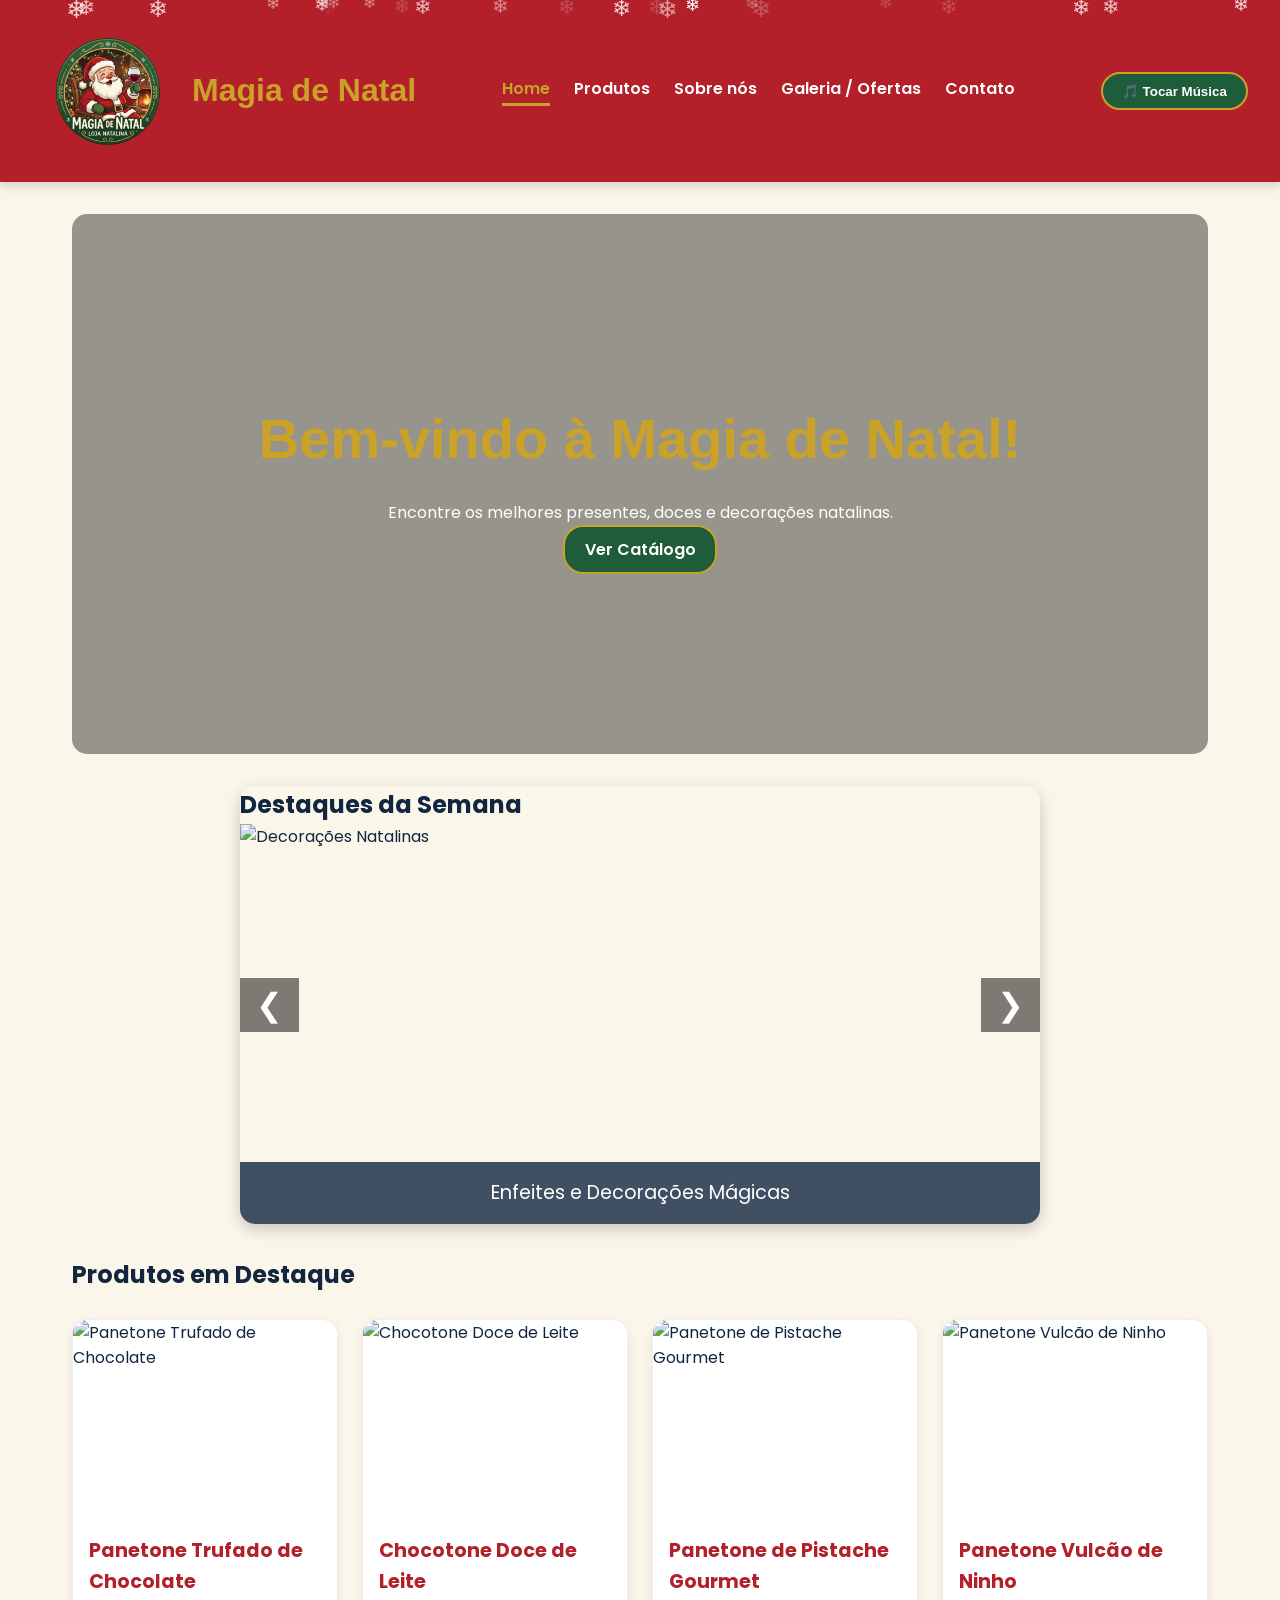
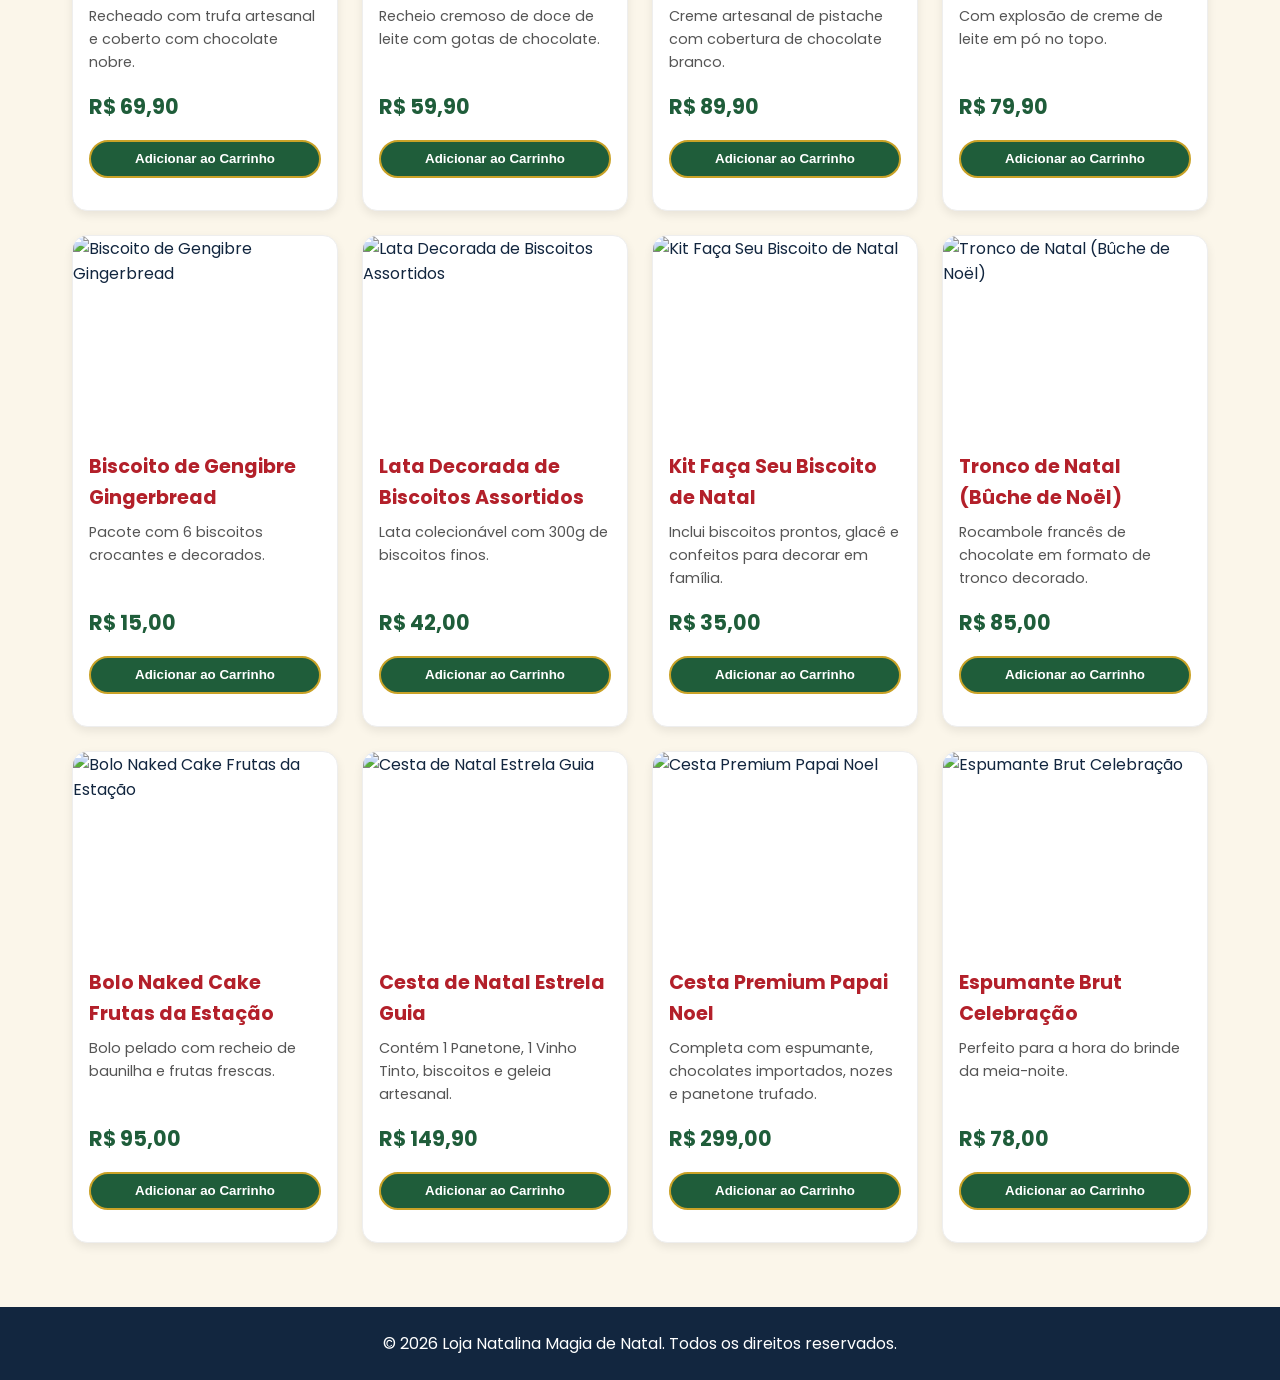
==== AV2_DWS_LojaNatalina_1TI/index.html @ 60e61b34 "Add files via upload" ====
<!DOCTYPE html>
<html lang="pt-br">
<head>
    <meta charset="UTF-8">
    <meta name="viewport" content="width=device-width, initial-scale=1.0">
    <title>Loja Natalina | Home</title>
    <link rel="icon" href="img/favicon.png">
    <link rel="stylesheet" href="css/style.css">
    <link rel="stylesheet" href="css/responsivo.css">
</head>
<body>
    <header>
        <div class="logo-area">
            <img src="img/logo.png" alt="Logotipo da Loja Natalina" class="logo">
            <h2>Magia de Natal</h2>
        </div>
        <button class="btn-menu" aria-label="Abrir menu">☰</button>
        <nav class="menu">
        <a href="index.html" class="ativo">Home</a>
        <a href="produtos.html">Produtos</a>
        <a href="sobre.html">Sobre nós</a>
        <a href="galeria.html">Galeria / Ofertas</a>
        <a href="contato.html">Contato</a>
        </nav>
        <button id="btn-musica" class="btn-natal">🎵 Tocar Música</button>
    </header>

    <main>
        <section class="banner parallax" data-velocidade="0.3">
            <div class="banner-conteudo revelar">
                <h1>Bem-vindo à Magia de Natal!</h1>
                <p>Encontre os melhores presentes, doces e decorações natalinas.</p>
                <a href="produtos.html" class="btn-natal">Ver Catálogo</a>
            </div>
        </section>

        <section class="slideshow-container revelar">
            <h2>Destaques da Semana</h2>
            <div class="slides">
                <div class="slide ativo">
                    <img src="https://images.unsplash.com/photo-1512389142860-9c449e58a543?auto=format&fit=crop&w=800&q=80" alt="Decorações Natalinas">
                    <div class="slide-caption">Enfeites e Decorações Mágicas</div>
                </div>
                <div class="slide">
                    <img src="https://images.unsplash.com/photo-1543257580-7269da773bf5?auto=format&fit=crop&w=800&q=80" alt="Biscoitos Natalinos">
                    <div class="slide-caption">Confeitaria Temática e Artesanal</div>
                </div>
                <div class="slide">
                    <img src="https://images.unsplash.com/photo-1543589077-47d5199647ce?auto=format&fit=crop&w=800&q=80" alt="Presentes de Natal">
                    <div class="slide-caption">Kits Exclusivos para Presentear</div>
                </div>
            </div>
            <button id="anterior" class="slide-nav">❮</button>
            <button id="proximo" class="slide-nav">❯</button>
        </section>

        <section class="destaques-home revelar">
            <h2>Produtos em Destaque</h2>
            <div id="lista-destaques" class="grade-produtos"></div>
        </section>
    </main>

    <footer>
        <p>&copy; 2026 Loja Natalina Magia de Natal. Todos os direitos reservados.</p>
    </footer>

    <button id="topo" title="Voltar ao topo">↑</button>

    <script src="js/produtos.js"></script>
    <script src="js/script.js"></script>
</body>
</html>
---- AV2_DWS_LojaNatalina_1TI/css/style.css ----
@import url('https://fonts.googleapis.com/css2?family=Mountains+of+Christmas:wght@700&family=Poppins:wght@300;400;600&display=swap');

:root {
    --vermelho: #B3202A;
    --verde: #1F5D3A;
    --dourado: #C9A227;
    --neve: #FFFFFF;
    --creme: #FBF6EA;
    --noite: #12263F;
    --fonte-titulo: 'Mountains of Christmas', cursive, sans-serif;
    --fonte-corpo: 'Poppins', sans-serif;
}

* {
    box-sizing: border-box;
    margin: 0;
    padding: 0;
}

body {
    background-color: var(--creme);
    color: var(--noite);
    font-family: var(--fonte-corpo);
    line-height: 1.6;
    overflow-x: hidden;
}

.logo {
    width: 150px;
    height: 150px;
    border-radius: 50%;
    object-fit: cover;
}

header {
    background-color: var(--vermelho);
    color: var(--neve);
    padding: 1rem 2rem;
    display: flex;
    justify-content: space-between;
    align-items: center;
    position: sticky;
    top: 0;
    z-index: 1000;
    box-shadow: 0 4px 10px rgba(0,0,0,0.15);
}

.logo-area {
    display: flex;
    align-items: center;
    gap: 10px;
}

.logo-area h2 {
    font-family: var(--fonte-titulo);
    font-size: 2rem;
    color: var(--dourado);
}

.menu {
    display: flex;
    gap: 1.5rem;
}

.menu a {
    color: var(--neve);
    text-decoration: none;
    font-weight: 600;
    position: relative;
    padding-bottom: 4px;
    transition: color 0.3s;
}

.menu a:hover, .menu a.ativo {
    color: var(--dourado);
}

.menu a.ativo::after {
    content: "";
    display: block;
    height: 3px;
    background: var(--dourado);
    width: 100%;
    position: absolute;
    bottom: 0;
    left: 0;
}

.btn-natal {
    background-color: var(--verde);
    color: var(--neve);
    border: 2px solid var(--dourado);
    padding: 0.6rem 1.2rem;
    border-radius: 20px;
    cursor: pointer;
    font-weight: 600;
    transition: all 0.3s;
    text-decoration: none;
    display: inline-block;
}

.btn-natal:hover {
    background-color: var(--dourado);
    color: var(--noite);
    transform: scale(1.05);
}

.btn-menu {
    display: none;
    background: none;
    border: none;
    color: var(--neve);
    font-size: 2rem;
    cursor: pointer;
}

main {
    min-height: 80vh;
    padding: 2rem;
    max-width: 1200px;
    margin: 0 auto;
}

/* Banner Parallax */
.banner {
    background-image: linear-gradient(rgba(0,0,0,0.4), rgba(0,0,0,0.4)), url('https://images.unsplash.com/photo-1512389142860-9c449e58a543?auto=format&fit=crop&w=1200&q=80');
    background-attachment: fixed;
    background-position: center;
    background-size: cover;
    height: 60vh;
    display: flex;
    justify-content: center;
    align-items: center;
    text-align: center;
    color: var(--neve);
    border-radius: 15px;
    margin-bottom: 2rem;
}

.banner-conteudo h1 {
    font-family: var(--fonte-titulo);
    font-size: 3.5rem;
    color: var(--dourado);
    margin-bottom: 1rem;
}

/* Slideshow */
.slideshow-container {
    position: relative;
    max-width: 800px;
    margin: 2rem auto;
    overflow: hidden;
    border-radius: 15px;
    box-shadow: 0 5px 15px rgba(0,0,0,0.2);
}

.slides {
    position: relative;
    height: 400px;
}

.slide {
    display: none;
    position: absolute;
    width: 100%;
    height: 100%;
}

.slide.ativo {
    display: block;
    animation: aparecer 1s ease-in-out;
}

.slide img {
    width: 100%;
    height: 100%;
    object-fit: cover;
}

.slide-caption {
    position: absolute;
    bottom: 0;
    background: rgba(18, 38, 63, 0.8);
    color: var(--neve);
    width: 100%;
    text-align: center;
    padding: 1rem;
    font-size: 1.2rem;
}

.slide-nav {
    position: absolute;
    top: 50%;
    transform: translateY(-50%);
    background: rgba(0,0,0,0.5);
    color: white;
    border: none;
    font-size: 2rem;
    padding: 0.5rem 1rem;
    cursor: pointer;
}

#proximo { right: 0; }
#anterior { left: 0; }

@keyframes aparecer {
    from { opacity: 0; }
    to { opacity: 1; }
}

/* Grade de Produtos */
.grade-produtos {
    display: grid;
    grid-template-columns: repeat(auto-fill, minmax(240px, 1fr));
    gap: 1.5rem;
    margin-top: 1.5rem;
}

.card {
    background: var(--neve);
    border-radius: 15px;
    overflow: hidden;
    box-shadow: 0 4px 10px rgba(0,0,0,0.08);
    transition: transform 0.3s, box-shadow 0.3s;
    display: flex;
    flex-direction: column;
    justify-content: space-between;
    padding-bottom: 1rem;
    border: 1px solid #eee;
}

.card:hover {
    transform: translateY(-8px);
    box-shadow: 0 12px 24px rgba(0, 0, 0, 0.15);
}

.card img {
    width: 100%;
    height: 200px;
    object-fit: cover;
}

.card-body {
    padding: 1rem;
    flex-grow: 1;
    display: flex;
    flex-direction: column;
}

.card h3 {
    color: var(--vermelho);
    font-size: 1.2rem;
    margin-bottom: 0.5rem;
}

.card p {
    font-size: 0.9rem;
    color: #555;
    margin-bottom: 1rem;
    flex-grow: 1;
}

.card strong {
    font-size: 1.3rem;
    color: var(--verde);
    margin-bottom: 1rem;
    display: block;
}

.filtros-container {
    display: flex;
    gap: 1rem;
    flex-wrap: wrap;
    margin-top: 1rem;
}

.filtros-container input, .filtros-container select {
    padding: 0.8rem;
    border: 1px solid #ccc;
    border-radius: 8px;
    flex: 1;
    min-width: 200px;
}

.resumo-carrinho-bar {
    display: flex;
    justify-content: space-between;
    align-items: center;
    background: var(--verde);
    color: var(--neve);
    padding: 1rem;
    border-radius: 10px;
    margin-top: 1.5rem;
}

/* Efeito de Neve */
.floco {
    position: fixed;
    top: -10px;
    color: var(--neve);
    user-select: none;
    pointer-events: none;
    z-index: 9999;
    animation: cair linear infinite;
}

@keyframes cair {
    to { transform: translateY(105vh); }
}

/* Animação ao Rolar */
.revelar {
    opacity: 0;
    transform: translateY(30px);
    transition: all 0.8s ease-out;
}

.revelar.visivel {
    opacity: 1;
    transform: translateY(0);
}

/* Modal Lightbox */
.modal {
    display: none;
    position: fixed;
    z-index: 2000;
    top: 0;
    left: 0;
    width: 100%;
    height: 100%;
    background-color: rgba(0,0,0,0.8);
    justify-content: center;
    align-items: center;
}

.modal-conteudo {
    max-width: 80%;
    max-height: 80%;
    border-radius: 10px;
}

.fechar-modal {
    position: absolute;
    top: 20px;
    right: 35px;
    color: #fff;
    font-size: 40px;
    font-weight: bold;
    cursor: pointer;
}

.galeria-grid {
    display: grid;
    grid-template-columns: repeat(auto-fill, minmax(250px, 1fr));
    gap: 1rem;
    margin-top: 1.5rem;
}

.galeria-grid img {
    width: 100%;
    height: 200px;
    object-fit: cover;
    border-radius: 10px;
    cursor: pointer;
    transition: transform 0.3s;
}

.galeria-grid img:hover {
    transform: scale(1.05);
}

/* Form Contato */
.form-natal {
    background: var(--neve);
    padding: 2rem;
    border-radius: 15px;
    box-shadow: 0 4px 10px rgba(0,0,0,0.1);
    max-width: 600px;
    margin: 1.5rem auto;
}

.campo {
    margin-bottom: 1.2rem;
}

.campo label {
    display: block;
    margin-bottom: 0.4rem;
    font-weight: 600;
}

.campo input, .campo textarea {
    width: 100%;
    padding: 0.8rem;
    border: 1px solid #ccc;
    border-radius: 8px;
}

.resposta-form {
    text-align: center;
    font-weight: 600;
    margin-top: 1rem;
    color: var(--verde);
}

#topo {
    position: fixed;
    bottom: 20px;
    right: 20px;
    background: var(--vermelho);
    color: white;
    border: none;
    padding: 0.8rem 1.2rem;
    border-radius: 50%;
    cursor: pointer;
    display: none;
    z-index: 1000;
}

footer {
    background: var(--noite);
    color: var(--neve);
    text-align: center;
    padding: 1.5rem;
    margin-top: 2rem;
}
---- AV2_DWS_LojaNatalina_1TI/css/responsivo.css ----
@media (max-width: 768px) {
    .menu {
        display: none;
        flex-direction: column;
        position: absolute;
        top: 100%;
        left: 0;
        width: 100%;
        background-color: var(--vermelho);
        padding: 1rem;
        box-shadow: 0 4px 10px rgba(0,0,0,0.2);
    }

    .menu.aberto {
        display: flex;
    }

    .btn-menu {
        display: block;
    }

    .banner-conteudo h1 {
        font-size: 2.2rem;
    }

    .filtros-container {
        flex-direction: column;
    }

    .resumo-carrinho-bar {
        flex-direction: column;
        gap: 0.5rem;
        text-align: center;
    }
}
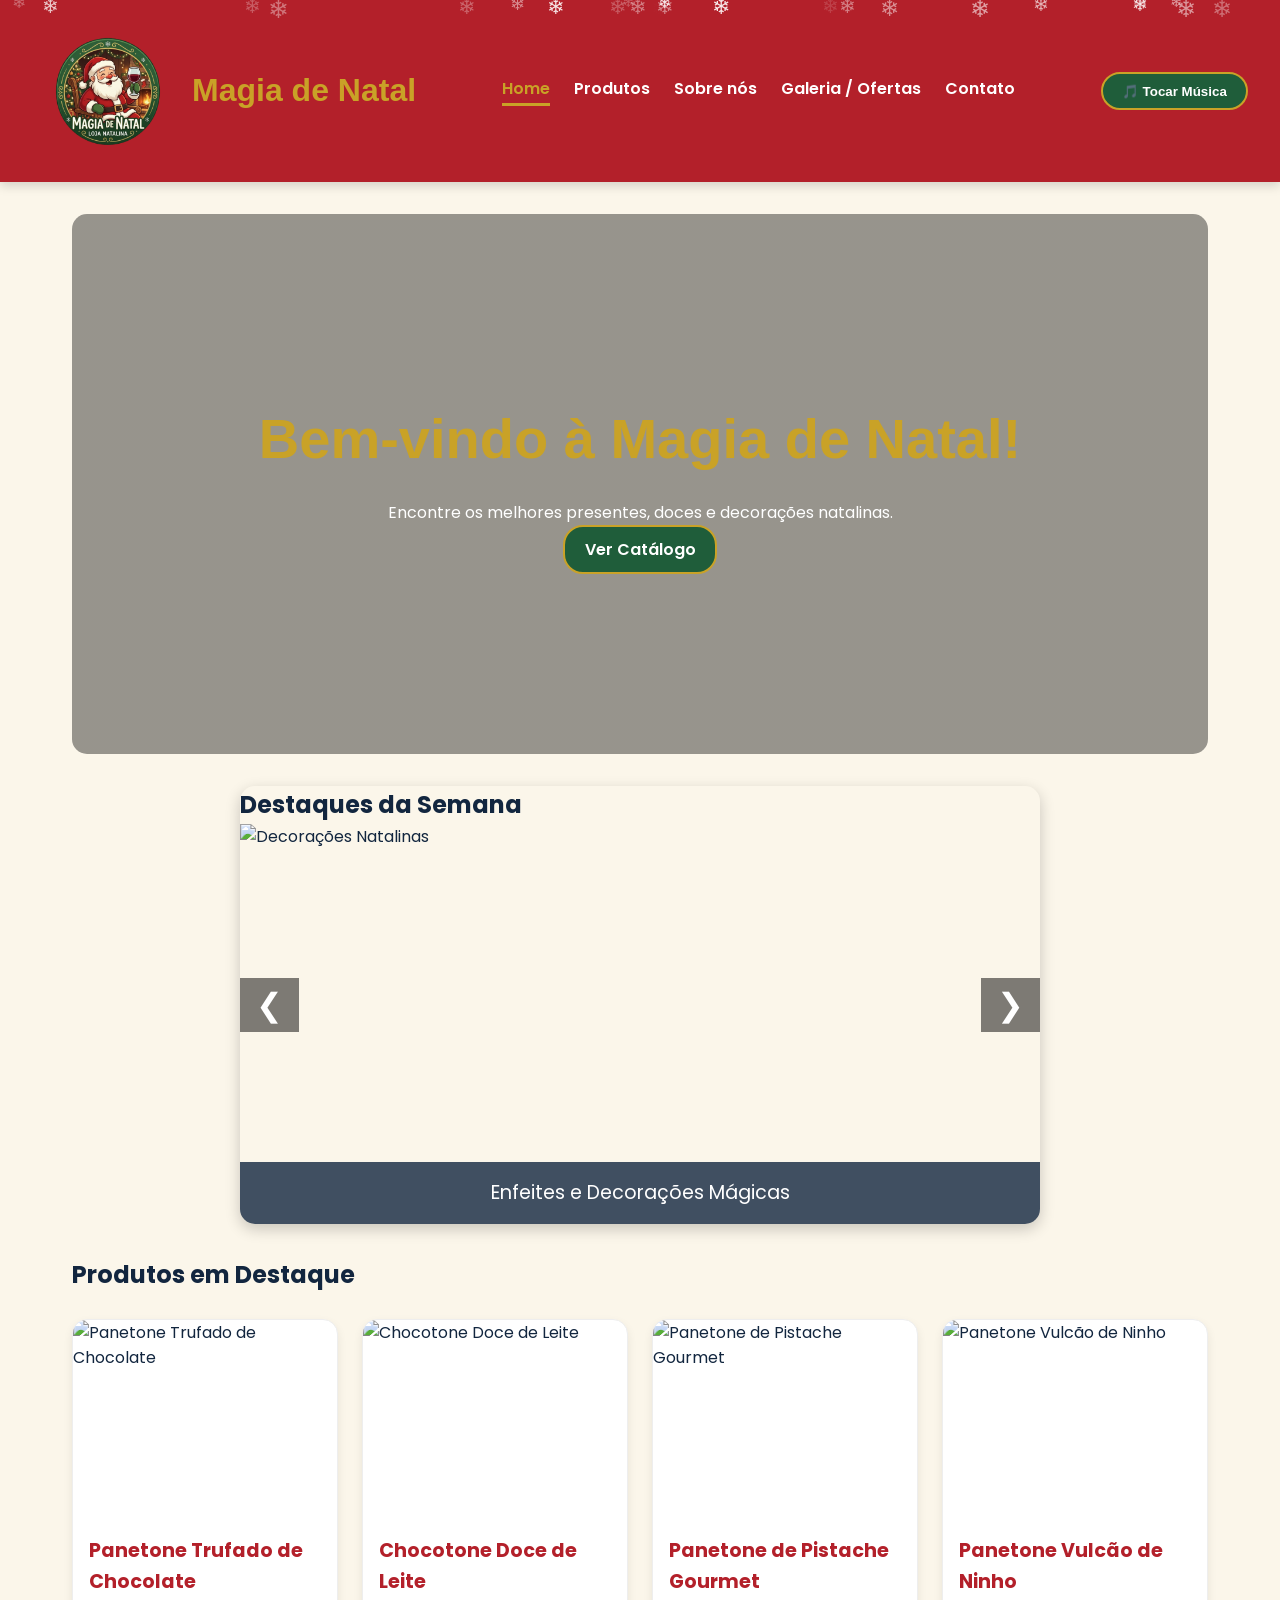
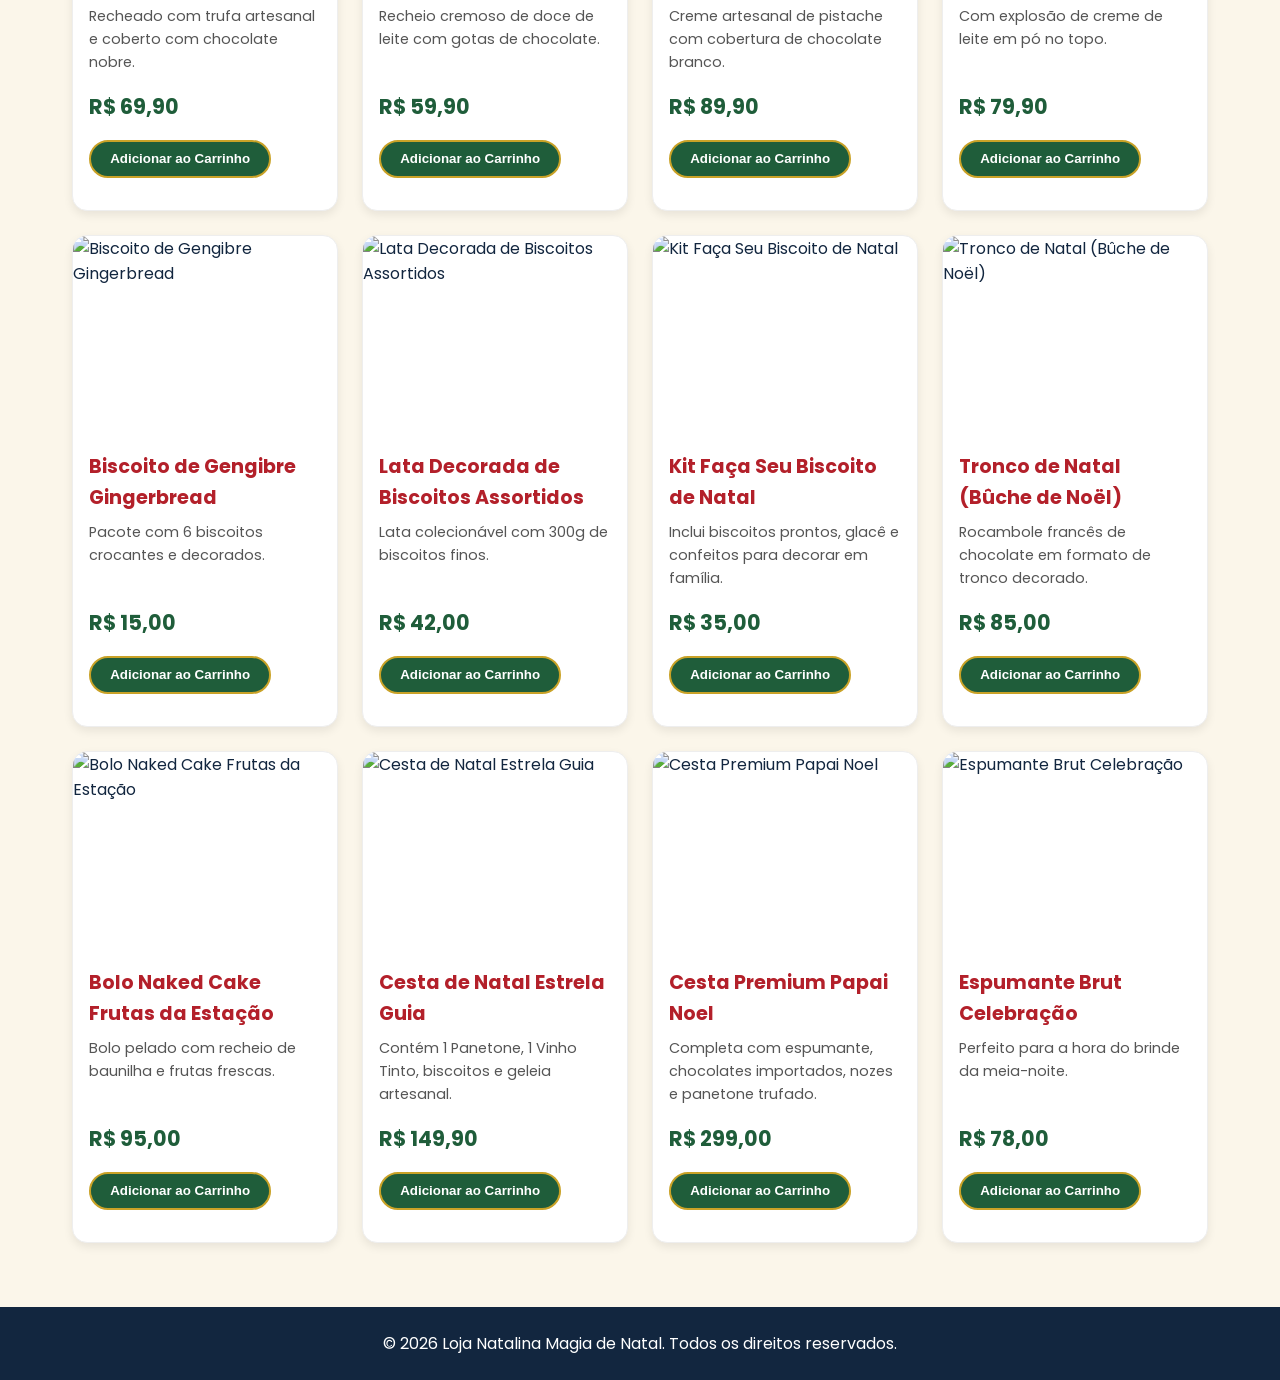
==== commit f8371f76: "Add files via upload" ====
--- a/AV2_DWS_LojaNatalina_1TI/index.html
+++ b/AV2_DWS_LojaNatalina_1TI/index.html
@@ -38,15 +38,15 @@
             <h2>Destaques da Semana</h2>
             <div class="slides">
                 <div class="slide ativo">
-                    <img src="https://images.unsplash.com/photo-1512389142860-9c449e58a543?auto=format&fit=crop&w=800&q=80" alt="Decorações Natalinas">
+                    <img src="https://encrypted-tbn0.gstatic.com/images?q=tbn:ANd9GcS4zXittVHLoGJaV2cyAp-lZJAofTFBEiLMx1wPjXmYNp2WeQ-zdevuHmM&s=10" alt="Decorações Natalinas">
                     <div class="slide-caption">Enfeites e Decorações Mágicas</div>
                 </div>
                 <div class="slide">
-                    <img src="https://images.unsplash.com/photo-1543257580-7269da773bf5?auto=format&fit=crop&w=800&q=80" alt="Biscoitos Natalinos">
+                    <img src="https://encrypted-tbn0.gstatic.com/images?q=tbn:ANd9GcRVgl8r14XVnVvFJKUblno2MaceokGllD0GvJp8VUtd4E_owPw4nRYefDKV&s=10" alt="Biscoitos Natalinos">
                     <div class="slide-caption">Confeitaria Temática e Artesanal</div>
                 </div>
                 <div class="slide">
-                    <img src="https://images.unsplash.com/photo-1543589077-47d5199647ce?auto=format&fit=crop&w=800&q=80" alt="Presentes de Natal">
+                    <img src="https://m.media-amazon.com/images/I/61ZOdes23EL._AC_UF894,1000_QL80_.jpg" alt="Presentes de Natal">
                     <div class="slide-caption">Kits Exclusivos para Presentear</div>
                 </div>
             </div>
--- a/AV2_DWS_LojaNatalina_1TI/css/style.css
+++ b/AV2_DWS_LojaNatalina_1TI/css/style.css
@@ -267,6 +267,22 @@
     display: block;
 }
 
+.acoes-carrinho {
+    display: flex;
+    flex-wrap: wrap;
+    gap: 0.5rem;
+    margin-top: auto;
+}
+
+.btn-remover {
+    background-color: var(--vermelho);
+    border-color: #8e1b2e;
+}
+
+.btn-remover:hover {
+    background-color: #8e1b2e;
+}
+
 .filtros-container {
     display: flex;
     gap: 1rem;
